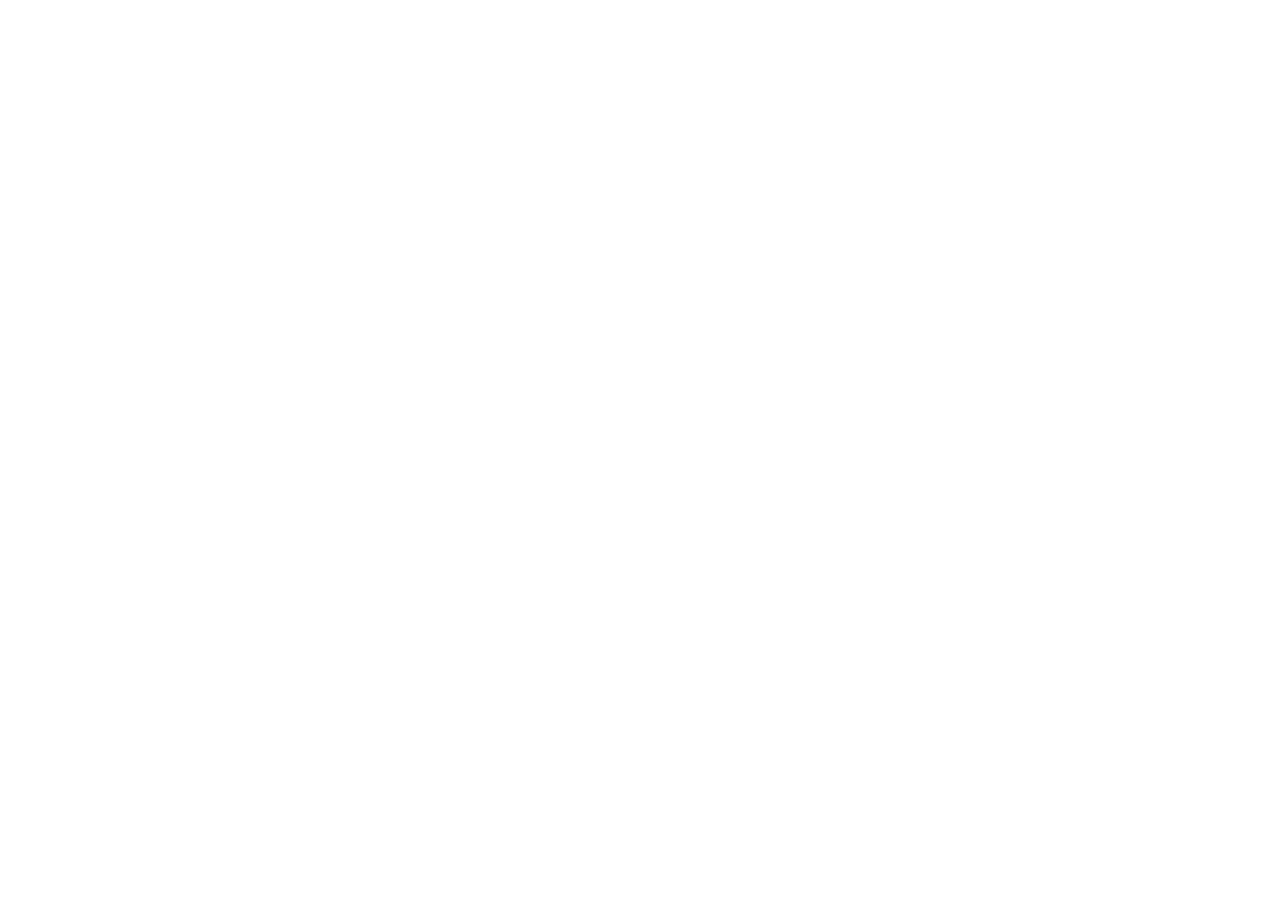
==== profile.html @ ee0c7a5a "profile page" ====
<!DOCTYPE html>
<html lang="en">
<head>
  <meta charset="UTF-8">
  <meta http-equiv="X-UA-Compatible" content="IE=edge">
  <meta name="viewport" content="width=device-width, initial-scale=1.0">
  <title>Document</title>
</head>
<body>
  
</body>
</html>
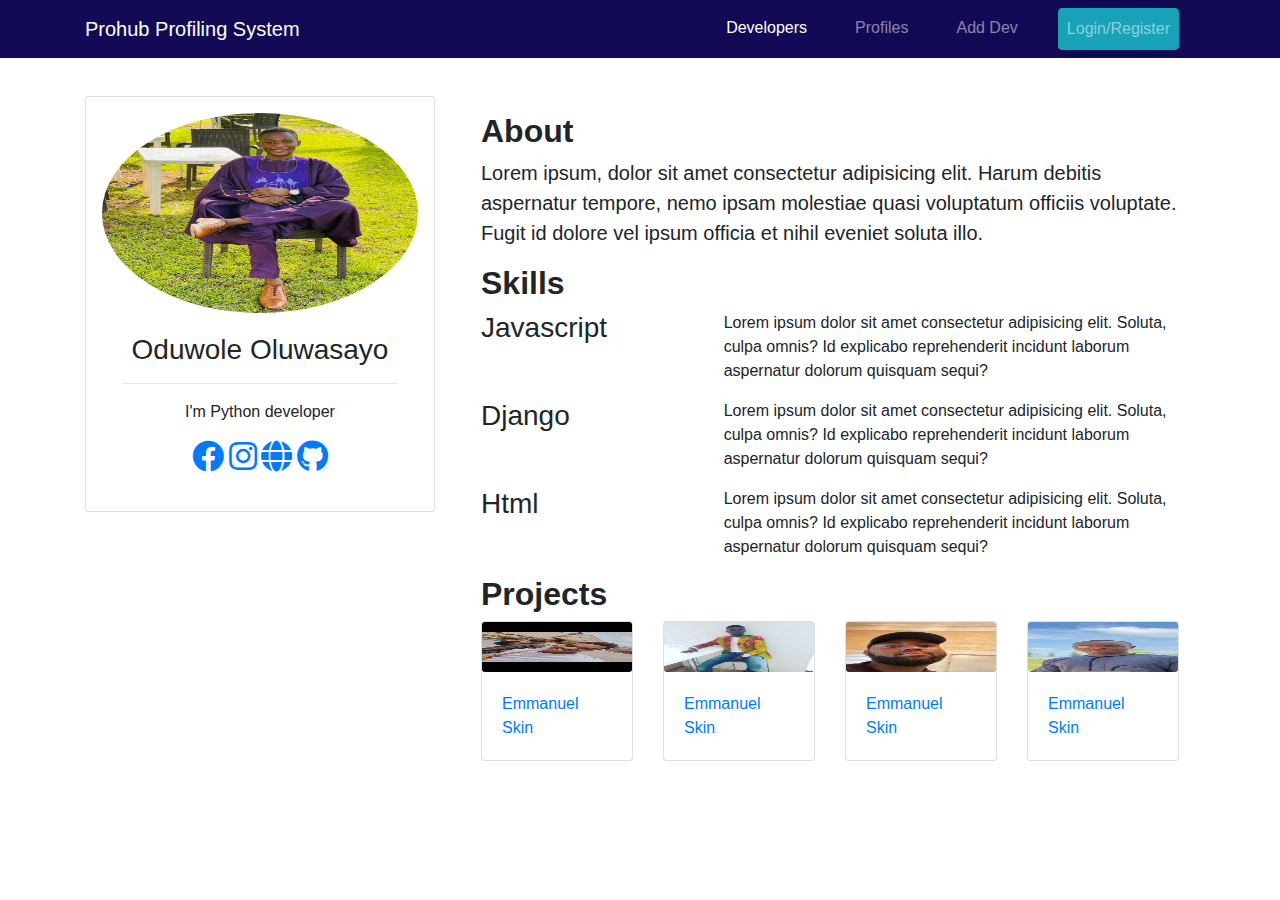
==== commit cd01b309: "all comits" ====
--- a/profile.html
+++ b/profile.html
@@ -4,9 +4,155 @@
   <meta charset="UTF-8">
   <meta http-equiv="X-UA-Compatible" content="IE=edge">
   <meta name="viewport" content="width=device-width, initial-scale=1.0">
-  <title>Document</title>
+  <!-- bootstrap -->
+  <link rel="stylesheet" href="css/bootstrap.min.css">
+  <!-- fontawesome -->
+  <link rel="stylesheet" href="css/font6/css/all.css">
+  <!-- style -->
+  <link rel="stylesheet" href="css/style.css">
+
+  <title>::Prohub Profiling System::</title>
 </head>
 <body>
+
+  <!-- nav -->
+  <nav class="navbar navbar-expand-md bg-dark navbar-dark fixed-top">
+    <div class="container">
+      <!-- Brand -->
+      <a class="navbar-brand" href="#">Prohub Profiling System</a>
   
+      <!-- Toggler/collapsibe Button -->
+      <button class="navbar-toggler" type="button" data-toggle="collapse" data-target="#drop">
+        <span class="navbar-toggler-icon"></span>
+      </button>
+  
+      <!-- Navbar links -->
+      <div class="collapse navbar-collapse" id="drop">
+        <ul class="navbar-nav ml-auto">
+          <li class="nav-item  px-3">
+            <a class="nav-link active" href="index.html">Developers</a>
+          </li>
+          <li class="nav-item  px-3">
+            <a class="nav-link" href="profile.html">Profiles</a>
+          </li>
+          <li class="nav-item  px-3">
+            <a class="nav-link" href="#">Add Dev</a>
+          </li>
+          <li class="nav-item  px-3">
+            <a class="nav-link btn btn-info" href="#">Login/Register</a>
+          </li>
+        </ul>
+      </div>
+    </div>
+  </nav>
+
+
+  <!-- dev -->
+
+  <section class="profile-details">
+    <div class="container my-5">
+      <div class="row">
+        <!-- profile pix -->
+        <div class="col-md-4 ">
+          <div class="card text-center p-3 mt-5">
+            <img height="200" src="img/p2.jpeg" alt="" class="card-img rounded-circle">
+            <div class="card-body">
+              <h3 class="card-title"> Oduwole Oluwasayo</h3>
+              <hr>
+              <p> I'm Python developer</p>
+              <span><a href=""><i class=" fa-2x fab fa-facebook"></i></a></span>
+              <span><a href=""><i class=" fa-2x fab fa-instagram"></i></a></span>
+              <span><a href=""><i class=" fa-2x fa fa-globe"></i></a></span>
+              <span><a href=""><i class=" fa-2x fab fa-github"></i></a></span>
+            </div>
+          </div>
+        </div>
+        <!-- about -->
+        <div class="col-md-8">
+          <div class="card mt-5 p-3 border border-0 ">
+            <h2 class="font-weight-bold">About</h2>
+            <p class="lead">Lorem ipsum, dolor sit amet consectetur adipisicing elit. Harum debitis aspernatur tempore, nemo
+              ipsam molestiae quasi voluptatum officiis voluptate. Fugit id dolore vel ipsum officia et nihil eveniet soluta
+              illo.</p>
+    
+            <h2 class="font-weight-bold">Skills</h2>
+            <div class="row">
+              <div class="col-md-4">
+                <h3>Javascript</h3>
+              </div>
+              <div class="col-md-8">
+                <p>Lorem ipsum dolor sit amet consectetur adipisicing elit. Soluta, culpa omnis? Id explicabo reprehenderit
+                  incidunt laborum aspernatur dolorum quisquam sequi?</p>
+              </div>
+            </div>
+            <div class="row">
+              <div class="col-md-4">
+                <h3>Django</h3>
+              </div>
+              <div class="col-md-8">
+                <p>Lorem ipsum dolor sit amet consectetur adipisicing elit. Soluta, culpa omnis? Id explicabo reprehenderit
+                  incidunt laborum aspernatur dolorum quisquam sequi?</p>
+              </div>
+            </div>
+    
+            <div class="row">
+              <div class="col-md-4">
+                <h3>Html</h3>
+              </div>
+              <div class="col-md-8">
+                <p>Lorem ipsum dolor sit amet consectetur adipisicing elit. Soluta, culpa omnis? Id explicabo reprehenderit
+                  incidunt
+                  laborum aspernatur dolorum quisquam sequi?</p>
+              </div>
+            </div>
+    
+            <h2 class="font-weight-bold">Projects</h2>
+            <div class="row">
+              <div class="col-md-3">
+                <div class="card">
+                  <img height="50" src="img/p1.jpeg" alt="" class="card-img">
+                  <div class="card-body">
+                    <a href="" class="card-link">Emmanuel Skin</a>
+                  </div>
+                </div>
+              </div>
+              <div class="col-md-3">
+                <div class="card">
+                  <img height="50" src="img/p5.jpeg" alt="" class="card-img">
+                  <div class="card-body">
+                    <a href="" class="card-link">Emmanuel Skin</a>
+                  </div>
+                </div>
+              </div>
+              <div class="col-md-3">
+                <div class="card">
+                  <img height="50" src="img/p3.jpeg" alt="" class="card-img">
+                  <div class="card-body">
+                    <a href="" class="card-link">Emmanuel Skin</a>
+                  </div>
+                </div>
+              </div>
+              <div class="col-md-3">
+                <div class="card">
+                  <img height="50" src="img/p4.jpeg" alt="" class="card-img">
+                  <div class="card-body">
+                    <a href="" class="card-link">Emmanuel Skin</a>
+                  </div>
+                </div>
+              </div>
+    
+            </div>
+    
+          </div>
+        </div>
+      </div>
+    </div>
+  </section>
+
+
+  <!-- script for jquery -->
+  <script src="js/jquery.min.js"></script>
+  <!-- script for bootstrap -->
+  <script src="js/bootstrap.min.js"></script>
 </body>
 </html>
--- a/css/style.css
+++ b/css/style.css
@@ -0,0 +1,10 @@
+.bg-dark{
+  background: #130a56 !important;
+}
+.jumbotron h1{
+  font-size: 30px;
+}
+.jumbotron h1 span{
+  font-size: 35px;
+  font-weight: bold;
+}
